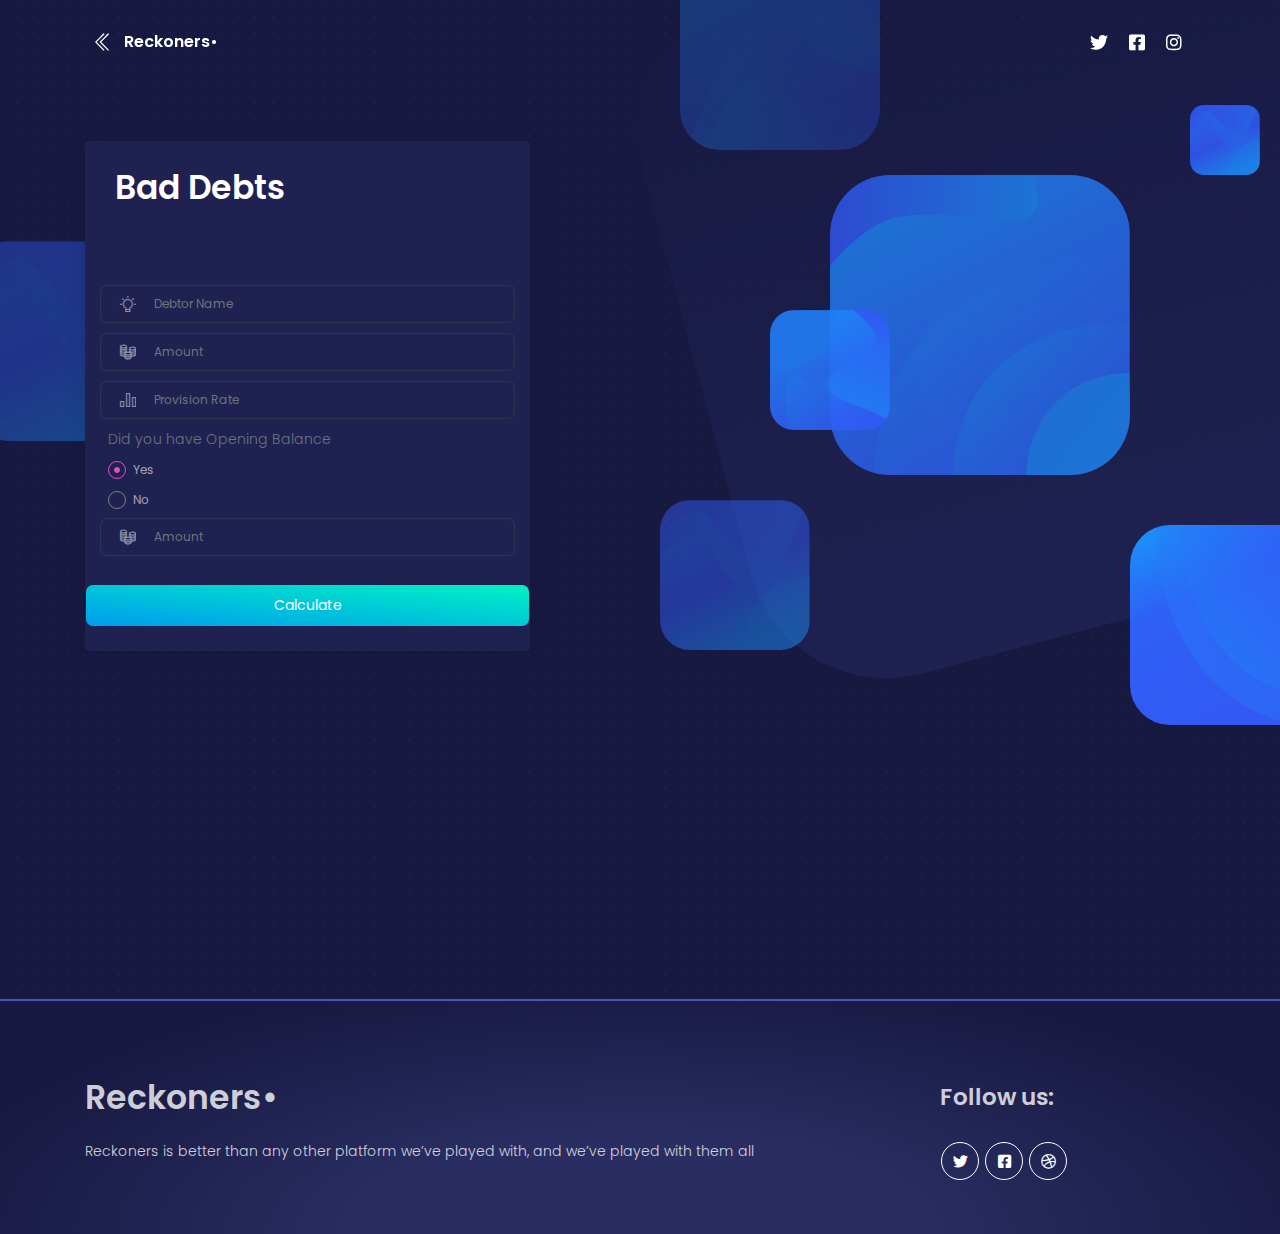
==== Bad Debts form.html @ d652dbe4 "expenseAdjustments-JS  file added" ====
<!DOCTYPE html>
<html lang="en">

<head>
  <meta charset="utf-8" />
  <meta name="viewport" content="width=device-width, initial-scale=1, shrink-to-fit=no">
  <link rel="apple-touch-icon" sizes="76x76" href="../assets/img/apple-icon.png">
  <link rel="icon" type="image/png" href="../assets/img/favicon.png">
  <title>
    Bad Debts
  </title>
  <!--     Fonts and icons     -->
  <link href="https://fonts.googleapis.com/css?family=Poppins:200,300,400,600,700,800" rel="stylesheet" />
  <link href="https://use.fontawesome.com/releases/v5.0.6/css/all.css" rel="stylesheet">
  <!-- Nucleo Icons -->
  <link href="./assets/css/nucleo-icons.css" rel="stylesheet" />
  <!-- CSS Files -->
  <link href="./assets/css/blk-design-system.css?v=1.0.0" rel="stylesheet" />
  <!-- CSS Just for demo purpose, don't include it in your project -->
  <link href="./assets/demo/demo.css" rel="stylesheet" />
  <script src="javascript/badDebtAdjustments.js"></script>
</head>

<body class="register-page">
   <!-- Navbar -->
   <nav class="navbar navbar-expand-lg fixed-top navbar-transparent " color-on-scroll="100">
    <div class="container">
      <div class="navbar-translate">
        <ul class="navbar-nav">
          <li class="nav-item p-0">
            <a class="nav-link" rel="tooltip" data-placement="bottom" href="index.html">
              <i class="tim-icons icon-double-left"></i>
            </a>
          </li>
          <li class="nav-item p-0">
            <a class="navbar-brand" href="index.html" rel="tooltip" data-placement="bottom">
              <span>Reckoners•</span>
            </a>
          </li>
        </ul>
        <button class="navbar-toggler navbar-toggler" type="button" data-toggle="collapse" data-target="#navigation" aria-controls="navigation-index" aria-expanded="false" aria-label="Toggle navigation">
          <span class="navbar-toggler-bar bar1"></span>
          <span class="navbar-toggler-bar bar2"></span>
          <span class="navbar-toggler-bar bar3"></span>
        </button>
      </div>


      <div class="collapse navbar-collapse justify-content-end" id="navigation">
        <div class="navbar-collapse-header">
          <div class="row">
            <div class="col-6 collapse-brand">
              <a>
                Reckoners•
              </a>
            </div>
            <div class="col-6 collapse-close text-right">
              <button type="button" class="navbar-toggler" data-toggle="collapse" data-target="#navigation" aria-controls="navigation-index" aria-expanded="false" aria-label="Toggle navigation">
                <i class="tim-icons icon-simple-remove"></i>
              </button>
            </div>
          </div>
        </div>
        <ul class="navbar-nav">
          <li class="nav-item p-0">
            <a class="nav-link" rel="tooltip" title="Follow us on Twitter" data-placement="bottom" href="https://twitter.com" target="_blank">
              <i class="fab fa-twitter"></i>
              <p class="d-lg-none d-xl-none">Twitter</p>
            </a>
          </li>
          <li class="nav-item p-0">
            <a class="nav-link" rel="tooltip" title="Like us on Facebook" data-placement="bottom" href="https://www.facebook.com" target="_blank">
              <i class="fab fa-facebook-square"></i>
              <p class="d-lg-none d-xl-none">Facebook</p>
            </a>
          </li>
          <li class="nav-item p-0">
            <a class="nav-link" rel="tooltip" title="Follow us on Instagram" data-placement="bottom" href="https://www.instagram.com" target="_blank">
              <i class="fab fa-instagram"></i>
              <p class="d-lg-none d-xl-none">Instagram</p>
            </a>
          </li>
        </ul>
      </div>
    </div>
  </nav>
  <!-- End Navbar -->
  <div class="wrapper">
    <div class="page-header">
      <div class="page-header-image"></div>
      <div class="content">
        <div class="container">
          <div class="row">
            <div class="col-lg-5 col-md-6 offset-lg-0 offset-md-3">
              <div id="square7" class="square square-7"></div>
              <div id="square8" class="square square-8"></div>
              <div class="card card-register">
                <div class="card-header">
                  <h1 class="title">Bad Debts</h1>
                </div>
                <div class="card-body">
                  <form class="form">
                    <div class="input-group">
                      <div class="input-group-prepend">
                        <div class="input-group-text">
                          <i class="tim-icons icon-bulb-63"></i>
                        </div>
                      </div>
                      <input type="text" class="form-control" placeholder="Debtor Name">
                    </div>
                    
                    <div class="input-group">
                      <div class="input-group-prepend">
                        <div class="input-group-text">
                          <i class="tim-icons icon-coins"></i>
                        </div>
                      </div>
                      <input type="text" placeholder="Amount" class="form-control">
                    </div>

                    <div class="input-group">
                      <div class="input-group-prepend">
                        <div class="input-group-text">
                          <i class="tim-icons icon-chart-bar-32

                          "></i>
                        </div>
                      </div>
                      <input type="text" placeholder="Provision Rate" class="form-control">
                    </div>


                    <!-- <div class="input-group">
                      <div class="input-group-prepend" >
                        <div class="input-group-text"  >
                          <i class="tim-icons icon-coins"></i>
                        </div>
                      </div>
                      <p class="form-control">Opening Balance </p>  
                    </div> -->
                    <p class="text-muted" style="margin-left:0.5rem;">Did you have Opening Balance</p>
                    <div class="form-check form-check-radio" style="margin: 0.5rem;">
                      <label class="form-check-label">
                        <input class="form-check-input" type="radio" name="exampleRadios" id="exampleRadios1" value="option1" checked>
                        <span class="form-check-sign"></span>
                        Yes
                      </label>
                    </div>
                    <div class="form-check form-check-radio" style="margin: 0.5rem;">
                      <label class="form-check-label">
                        <input class="form-check-input" type="radio" name="exampleRadios" id="exampleRadios1" value="option1">
                        <span class="form-check-sign"></span>
                       No
                      </label>
                    </div>
                  
                    <div class="input-group">
                      <div class="input-group-prepend">
                        <div class="input-group-text">
                          <i class="tim-icons icon-coins"></i>
                        </div>
                      </div>
                      <input type="text" placeholder="Amount" class="form-control">
                    </div>
                  </form>
                </div>
                <button class="btn btn-success" data-toggle="modal" data-target="#myModal2">
                  Calculate
                </button>
                <br>
              </div>
            </div>
          </div>
          <div class="register-bg"></div>
          <div id="square1" class="square square-1"></div>
          <div id="square2" class="square square-2"></div>
          <div id="square3" class="square square-3"></div>
          <div id="square4" class="square square-4"></div>
          <div id="square5" class="square square-5"></div>
          <div id="square6" class="square square-6"></div>
        </div>
      </div>
    </div>
    <footer class="footer">
      <div class="container">
        <div class="row">
          <div class="col-md-9">
            <h1 class="title">Reckoners•</h1>
            <p style="text-align: left;">Reckoners is better than any other platform we’ve played with, and we’ve played with them all</p>
          </div>
          <div class="col-md-3">
            <h3 class="title">Follow us:</h3>
            <div class="btn-wrapper profile">
              <a target="_blank" href="https://twitter.com" class="btn btn-icon btn-neutral btn-round btn-simple" data-toggle="tooltip" data-original-title="Follow us">
                <i class="fab fa-twitter"></i>
              </a>
              <a target="_blank" href="https://www.facebook.com" class="btn btn-icon btn-neutral btn-round btn-simple" data-toggle="tooltip" data-original-title="Like us">
                <i class="fab fa-facebook-square"></i>
              </a>
              <a target="_blank" href="https://dribbble.com" class="btn btn-icon btn-neutral  btn-round btn-simple" data-toggle="tooltip" data-original-title="Follow us">
                <i class="fab fa-dribbble"></i>
              </a>
            </div>
          </div>
        </div>
      </div>
    </footer>
  </div>


     <!-- Form Modal -->
     <div class="modal fade modal-black" id="myModal2" tabindex="-1" role="dialog" aria-labelledby="myModalLabel" aria-hidden="true">
      <div class="modal-dialog">
        <div class="modal-content">
          <div class="modal-header justify-content-center">
            <button type="button" class="close" data-dismiss="modal" aria-hidden="true">
              <i class="tim-icons icon-simple-remove text-white"></i>
            </button>
            <div class="text-muted text-center ml-auto mr-auto">
              <h3 class="mb-0">Sign in with</h3>
            </div>
          </div>
          <div class="modal-body">
            <div class="btn-wrapper text-center">
              <a href="#" class="btn btn-neutral btn-icon">
                <img src="assets/img/github.svg">
              </a>
              <a href="#" class="btn btn-neutral btn-icon">
                <img src="assets/img/google.svg">
              </a>
            </div>
            <div class="text-center text-muted mb-4 mt-3">
              <small>Or sign in with credentials</small>
            </div>
            <form role="form">
              <div class="form-group mb-3">
                <div class="input-group input-group-alternative">
                  <div class="input-group-prepend">
                    <span class="input-group-text">
                      <i class="tim-icons icon-email-85"></i>
                    </span>
                  </div>
                  <input class="form-control" placeholder="Email" type="email">
                </div>
              </div>
              <div class="form-group">
                <div class="input-group input-group-alternative">
                  <div class="input-group-prepend">
                    <span class="input-group-text">
                      <i class="tim-icons icon-key-25"></i>
                    </span>
                  </div>
                  <input class="form-control" placeholder="Password" type="password">
                </div>
              </div>
              <div class="form-check mt-3">
                <label class="form-check-label">
                  <input class="form-check-input" type="checkbox" checked>
                  <span class="form-check-sign"></span>
                  Remember me!
                </label>
              </div>
              <div class="text-center">
                <button type="button" class="btn btn-primary my-4">Sign in</button>
              </div>
            </form>
          </div>
        </div>
      </div>
    </div>

  <!--   Core JS Files   -->
  <script src="./assets/js/core/jquery.min.js" type="text/javascript"></script>
  <script src="./assets/js/core/popper.min.js" type="text/javascript"></script>
  <script src="./assets/js/core/bootstrap.min.js" type="text/javascript"></script>
  <script src="./assets/js/plugins/perfect-scrollbar.jquery.min.js"></script>
  <!--  Plugin for Switches, full documentation here: http://www.jque.re/plugins/version3/bootstrap.switch/ -->
  <script src="./assets/js/plugins/bootstrap-switch.js"></script>
  <!--  Plugin for the Sliders, full documentation here: http://refreshless.com/nouislider/ -->
  <script src="./assets/js/plugins/nouislider.min.js" type="text/javascript"></script>
  <!-- Chart JS -->
  <script src="./assets/js/plugins/chartjs.min.js"></script>
  <!--  Plugin for the DatePicker, full documentation here: https://github.com/uxsolutions/bootstrap-datepicker -->
  <script src="./assets/js/plugins/moment.min.js"></script>
  <script src="./assets/js/plugins/bootstrap-datetimepicker.js" type="text/javascript"></script>
  <!-- Black Dashboard DEMO methods, don't include it in your project! -->
  <script src="./assets/demo/demo.js"></script>
  <!-- Control Center for Black UI Kit: parallax effects, scripts for the example pages etc -->
  <script src="./assets/js/blk-design-system.min.js?v=1.0.0" type="text/javascript"></script>
  <script>
    $(document).ready(function() {
      blackKit.initDatePicker();
      blackKit.initSliders();
    });

    function scrollToDownload() {

      if ($('.section-download').length != 0) {
        $("html, body").animate({
          scrollTop: $('.section-download').offset().top
        }, 1000);
      }
    }
  </script>
</body>

</html>
---- assets/css/nucleo-icons.css ----
/* --------------------------------

Nucleo Outline Web Font - nucleoapp.com/
License - nucleoapp.com/license/
Created using IcoMoon - icomoon.io

-------------------------------- */

@font-face {
  font-family: 'Nucleo';
  src: url('../fonts/nucleo.eot');
  src: url('../fonts/nucleo.eot') format('embedded-opentype'), url('../fonts/nucleo.woff2') format('woff2'), url('../fonts/nucleo.woff') format('woff'), url('../fonts/nucleo.ttf') format('truetype'), url('../fonts/nucleo.svg') format('svg');
  font-weight: normal;
  font-style: normal;
}

/*------------------------
	base class definition
-------------------------*/

.tim-icons {
  display: inline-block;
  font: normal normal normal 1em/1 'Nucleo';
  vertical-align: middle;
  speak: none;
  text-transform: none;
  /* Better Font Rendering */
  -webkit-font-smoothing: antialiased;
  -moz-osx-font-smoothing: grayscale;
}

.font-icon-detail {
  text-align: center;
  padding: 45px 0 30px;
  border: 1px solid #e44cc4;
  border-radius: .1875rem;
  margin: 15px 0;
  min-height: 168px;
}

.font-icon-detail i {
  color: #FFFFFF;
  font-size: 1.5em;
}

.font-icon-detail p {
  color: #e44cc4 !important;
  margin-top: 30px;
  padding: 0 10px;
  font-size: .7142em;
}

/*------------------------
  change icon size
-------------------------*/

.tim-icons-sm {
  font-size: 0.8em;
}

.tim-icons-lg {
  font-size: 1.2em;
}

/* absolute units */

.tim-icons-16 {
  font-size: 16px;
}

.tim-icons-32 {
  font-size: 32px;
}

/*----------------------------------
  add a square/circle background
-----------------------------------*/

.tim-icons-bg-square,
.tim-icons-bg-circle {
  padding: 0.35em;
}

.tim-icons-bg-circle {
  border-radius: 50%;
}

/*------------------------
  list icons
-------------------------*/

/*------------------------
  spinning icons
-------------------------*/

.tim-icons-is-spinning {
  -webkit-animation: tim-icons-spin 2s infinite linear;
  -moz-animation: tim-icons-spin 2s infinite linear;
  animation: tim-icons-spin 2s infinite linear;
}

@-webkit-keyframes tim-icons-spin {
  0% {
    -webkit-transform: rotate(0deg);
  }
  100% {
    -webkit-transform: rotate(360deg);
  }
}

@-moz-keyframes tim-icons-spin {
  0% {
    -moz-transform: rotate(0deg);
  }
  100% {
    -moz-transform: rotate(360deg);
  }
}

@keyframes tim-icons-spin {
  0% {
    -webkit-transform: rotate(0deg);
    -moz-transform: rotate(0deg);
    -ms-transform: rotate(0deg);
    -o-transform: rotate(0deg);
    transform: rotate(0deg);
  }
  100% {
    -webkit-transform: rotate(360deg);
    -moz-transform: rotate(360deg);
    -ms-transform: rotate(360deg);
    -o-transform: rotate(360deg);
    transform: rotate(360deg);
  }
}

/*------------------------
  rotated/flipped icons
-------------------------*/

/*------------------------
	icons
-------------------------*/

.icon-alert-circle-exc::before {
  content: "\ea02";
}

.icon-align-center::before {
  content: "\ea03";
}

.icon-align-left-2::before {
  content: "\ea04";
}

.icon-app::before {
  content: "\ea05";
}

.icon-atom::before {
  content: "\ea06";
}

.icon-attach-87::before {
  content: "\ea07";
}

.icon-badge::before {
  content: "\ea08";
}

.icon-bag-16::before {
  content: "\ea09";
}

.icon-bank::before {
  content: "\ea0a";
}

.icon-basket-simple::before {
  content: "\ea0b";
}

.icon-bell-55::before {
  content: "\ea0c";
}

.icon-bold::before {
  content: "\ea0d";
}

.icon-book-bookmark::before {
  content: "\ea0e";
}

.icon-bulb-63::before {
  content: "\ea0f";
}

.icon-bullet-list-67::before {
  content: "\ea10";
}

.icon-bus-front-12::before {
  content: "\ea11";
}

.icon-button-pause::before {
  content: "\ea12";
}

.icon-button-power::before {
  content: "\ea13";
}

.icon-calendar-60::before {
  content: "\ea14";
}

.icon-camera-18::before {
  content: "\ea15";
}

.icon-caps-small::before {
  content: "\ea16";
}

.icon-cart::before {
  content: "\ea17";
}

.icon-chart-bar-32::before {
  content: "\ea18";
}

.icon-chart-pie-36::before {
  content: "\ea19";
}

.icon-chat-33::before {
  content: "\ea1a";
}

.icon-check-2::before {
  content: "\ea1b";
}

.icon-cloud-download-93::before {
  content: "\ea1c";
}

.icon-cloud-upload-94::before {
  content: "\ea1d";
}

.icon-coins::before {
  content: "\ea1e";
}

.icon-compass-05::before {
  content: "\ea1f";
}

.icon-controller::before {
  content: "\ea20";
}

.icon-credit-card::before {
  content: "\ea21";
}

.icon-delivery-fast::before {
  content: "\ea22";
}

.icon-double-left::before {
  content: "\ea23";
}

.icon-double-right::before {
  content: "\ea24";
}

.icon-email-85::before {
  content: "\ea25";
}

.icon-gift-2::before {
  content: "\ea26";
}

.icon-globe-2::before {
  content: "\ea27";
}

.icon-headphones::before {
  content: "\ea28";
}

.icon-heart-2::before {
  content: "\ea29";
}

.icon-html5::before {
  content: "\ea2a";
}

.icon-image-02::before {
  content: "\ea2b";
}

.icon-istanbul::before {
  content: "\ea2c";
}

.icon-key-25::before {
  content: "\ea2d";
}

.icon-laptop::before {
  content: "\ea2e";
}

.icon-light-3::before {
  content: "\ea2f";
}

.icon-link-72::before {
  content: "\ea30";
}

.icon-lock-circle::before {
  content: "\ea31";
}

.icon-map-big::before {
  content: "\ea32";
}

.icon-minimal-down::before {
  content: "\ea33";
}

.icon-minimal-left::before {
  content: "\ea34";
}

.icon-minimal-right::before {
  content: "\ea35";
}

.icon-minimal-up::before {
  content: "\ea36";
}

.icon-mobile::before {
  content: "\ea37";
}

.icon-molecule-40::before {
  content: "\ea38";
}

.icon-money-coins::before {
  content: "\ea39";
}

.icon-notes::before {
  content: "\ea3a";
}

.icon-palette::before {
  content: "\ea3b";
}

.icon-paper::before {
  content: "\ea3c";
}

.icon-pencil::before {
  content: "\ea3d";
}

.icon-pin::before {
  content: "\ea3e";
}

.icon-planet::before {
  content: "\ea3f";
}

.icon-puzzle-10::before {
  content: "\ea40";
}

.icon-satisfied::before {
  content: "\ea41";
}

.icon-scissors::before {
  content: "\ea42";
}

.icon-send::before {
  content: "\ea43";
}

.icon-settings-gear-63::before {
  content: "\ea44";
}

.icon-settings::before {
  content: "\ea45";
}

.icon-simple-add::before {
  content: "\ea46";
}

.icon-simple-delete::before {
  content: "\ea47";
}

.icon-simple-remove::before {
  content: "\ea48";
}

.icon-single-02::before {
  content: "\ea49";
}

.icon-single-copy-04::before {
  content: "\ea4a";
}

.icon-sound-wave::before {
  content: "\ea4b";
}

.icon-spaceship::before {
  content: "\ea4c";
}

.icon-square-pin::before {
  content: "\ea4d";
}

.icon-support-17::before {
  content: "\ea4e";
}

.icon-tablet-2::before {
  content: "\ea4f";
}

.icon-tag::before {
  content: "\ea50";
}

.icon-tap-02::before {
  content: "\ea51";
}

.icon-tie-bow::before {
  content: "\ea52";
}

.icon-time-alarm::before {
  content: "\ea53";
}

.icon-trash-simple::before {
  content: "\ea54";
}

.icon-triangle-right-17::before {
  content: "\ea55";
}

.icon-trophy::before {
  content: "\ea56";
}

.icon-tv-2::before {
  content: "\ea57";
}

.icon-upload::before {
  content: "\ea58";
}

.icon-user-run::before {
  content: "\ea59";
}

.icon-vector::before {
  content: "\ea5a";
}

.icon-video-66::before {
  content: "\ea5b";
}

.icon-volume-98::before {
  content: "\ea5c";
}

.icon-wallet-43::before {
  content: "\ea5d";
}

.icon-watch-time::before {
  content: "\ea5e";
}

.icon-wifi::before {
  content: "\ea5f";
}

.icon-world::before {
  content: "\ea60";
}

.icon-zoom-split::before {
  content: "\ea61";
}

.icon-refresh-01::before {
  content: "\ea62";
}

.icon-refresh-02::before {
  content: "\ea63";
}

.icon-shape-star::before {
  content: "\ea64";
}

.icon-components::before {
  content: "\ea65";
}
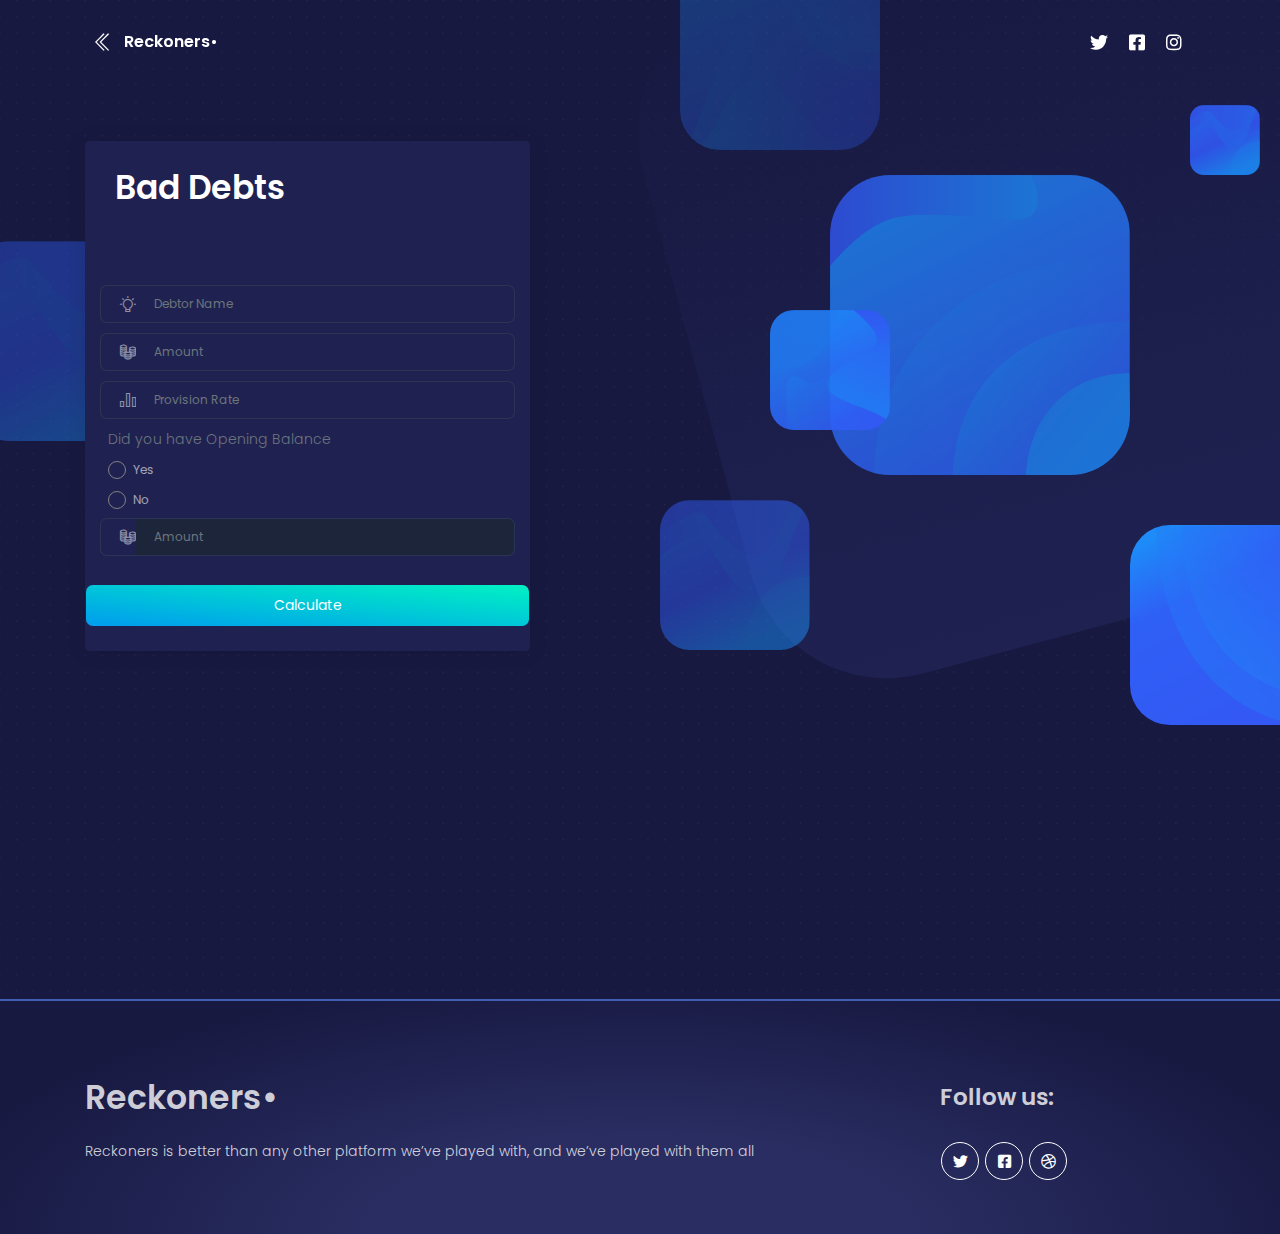
==== commit d50f9cad: "Bad Debt JS file added" ====
--- a/Bad Debts form.html
+++ b/Bad Debts form.html
@@ -99,14 +99,14 @@
                   <h1 class="title">Bad Debts</h1>
                 </div>
                 <div class="card-body">
-                  <form class="form">
+                  <form class="form" id="form">
                     <div class="input-group">
                       <div class="input-group-prepend">
                         <div class="input-group-text">
                           <i class="tim-icons icon-bulb-63"></i>
                         </div>
                       </div>
-                      <input type="text" class="form-control" placeholder="Debtor Name">
+                      <input type="text" class="form-control" placeholder="Debtor Name" id="D_name">
                     </div>
                     
                     <div class="input-group">
@@ -115,7 +115,7 @@
                           <i class="tim-icons icon-coins"></i>
                         </div>
                       </div>
-                      <input type="text" placeholder="Amount" class="form-control">
+                      <input type="text" placeholder="Amount" class="form-control" id="D_amount">
                     </div>
 
                     <div class="input-group">
@@ -126,7 +126,7 @@
                           "></i>
                         </div>
                       </div>
-                      <input type="text" placeholder="Provision Rate" class="form-control">
+                      <input type="text" placeholder="Provision Rate" class="form-control" id="P_rate">
                     </div>
 
 
@@ -141,17 +141,23 @@
                     <p class="text-muted" style="margin-left:0.5rem;">Did you have Opening Balance</p>
                     <div class="form-check form-check-radio" style="margin: 0.5rem;">
                       <label class="form-check-label">
-                        <input class="form-check-input" type="radio" name="exampleRadios" id="exampleRadios1" value="option1" checked>
+                        <input class="form-check-input" type="radio" name="exampleRadios" id="DRadios" value="B" onclick="fun1()" >
                         <span class="form-check-sign"></span>
                         Yes
                       </label>
+                     
                     </div>
                     <div class="form-check form-check-radio" style="margin: 0.5rem;">
                       <label class="form-check-label">
-                        <input class="form-check-input" type="radio" name="exampleRadios" id="exampleRadios1" value="option1">
+                        <input class="form-check-input" type="radio" name="exampleRadios" id="DRadios" value="noB" >
                         <span class="form-check-sign"></span>
                        No
                       </label>
+                      <script>
+                        function fun1(){
+                          document.getElementById("P_amount").disabled=false;
+                        }
+                      </script>
                     </div>
                   
                     <div class="input-group">
@@ -160,11 +166,11 @@
                           <i class="tim-icons icon-coins"></i>
                         </div>
                       </div>
-                      <input type="text" placeholder="Amount" class="form-control">
+                      <input type="text" placeholder="Amount" class="form-control" id="P_amount" disabled>
                     </div>
                   </form>
                 </div>
-                <button class="btn btn-success" data-toggle="modal" data-target="#myModal2">
+                <button class="btn btn-success" data-toggle="modal" data-target="#myModal2"  onclick="return calculate(form)">
                   Calculate
                 </button>
                 <br>
@@ -209,7 +215,7 @@
 
 
      <!-- Form Modal -->
-     <div class="modal fade modal-black" id="myModal2" tabindex="-1" role="dialog" aria-labelledby="myModalLabel" aria-hidden="true">
+     <div class="modal fade modal-black" id="myModal2" tabindex="-1" role="dialog" aria-labelledby="myModalLabel" aria-hidden="true" style="backdrop-filter: blur(10px);">
       <div class="modal-dialog">
         <div class="modal-content">
           <div class="modal-header justify-content-center">
@@ -217,53 +223,58 @@
               <i class="tim-icons icon-simple-remove text-white"></i>
             </button>
             <div class="text-muted text-center ml-auto mr-auto">
-              <h3 class="mb-0">Sign in with</h3>
+              <h3 class="mb-0">Bad Debts</h3>
             </div>
           </div>
           <div class="modal-body">
-            <div class="btn-wrapper text-center">
-              <a href="#" class="btn btn-neutral btn-icon">
-                <img src="assets/img/github.svg">
-              </a>
-              <a href="#" class="btn btn-neutral btn-icon">
-                <img src="assets/img/google.svg">
-              </a>
-            </div>
-            <div class="text-center text-muted mb-4 mt-3">
-              <small>Or sign in with credentials</small>
-            </div>
             <form role="form">
               <div class="form-group mb-3">
-                <div class="input-group input-group-alternative">
-                  <div class="input-group-prepend">
-                    <span class="input-group-text">
-                      <i class="tim-icons icon-email-85"></i>
-                    </span>
-                  </div>
-                  <input class="form-control" placeholder="Email" type="email">
-                </div>
+              
+                <div id="dout1"></div>
+                <div id="dout2"></div>
+                <br>
+
+                <table style="border:1px solid white;">
+                  <tr style="background-color:white;">
+                    <td style="color:black;font-weight: bold;">Profit & Loss Statement:</td>
+                    <th></th>
+                  </tr>
+                  <tr colspan="2">
+                    <td style="font-style: italic;font-weight: bold;">Selling & Distributive Expenses</td>
+                  </tr>
+                  <tr> 
+                    <td id="dout2_1">
+                    <td id="dout2_2" style="font-weight: bold;"></td>
+                  </tr>
+                  </table><br>
+                  <table style="border:1px solid white;">
+                    <tr style="background-color:white;">
+                      <td style="color:black;font-weight: bold;">Statement of Financial Position:</td>
+                      <td></td>
+                    </tr>
+                    <tr>
+                      <td style="font-style: italic;font-weight: bold;" >Current Assets</td>
+                      <td style="text-align:left;">Rs.</td>
+                    </tr>
+                     <tr> 
+                       <td id="dout3_1">&nbsp;</td>
+                       <td id="dout3_2" style="font-weight: bold;"></td>
+                    </tr>
+                    <tr> 
+                      <td id="dout3_3">&nbsp;</td>
+                      <td id="dout3_4" style="font-weight: bold;border-bottom: 1px solid white;"></td>
+                   </tr>
+                   <tr> 
+                    <td></td>
+                    <td id="dout3_5" style="font-weight: bold;"></td>
+                 </tr>
+                    </table><br>
+                
+             
               </div>
-              <div class="form-group">
-                <div class="input-group input-group-alternative">
-                  <div class="input-group-prepend">
-                    <span class="input-group-text">
-                      <i class="tim-icons icon-key-25"></i>
-                    </span>
-                  </div>
-                  <input class="form-control" placeholder="Password" type="password">
-                </div>
-              </div>
-              <div class="form-check mt-3">
-                <label class="form-check-label">
-                  <input class="form-check-input" type="checkbox" checked>
-                  <span class="form-check-sign"></span>
-                  Remember me!
-                </label>
-              </div>
-              <div class="text-center">
-                <button type="button" class="btn btn-primary my-4">Sign in</button>
-              </div>
+     
             </form>
+            
           </div>
         </div>
       </div>
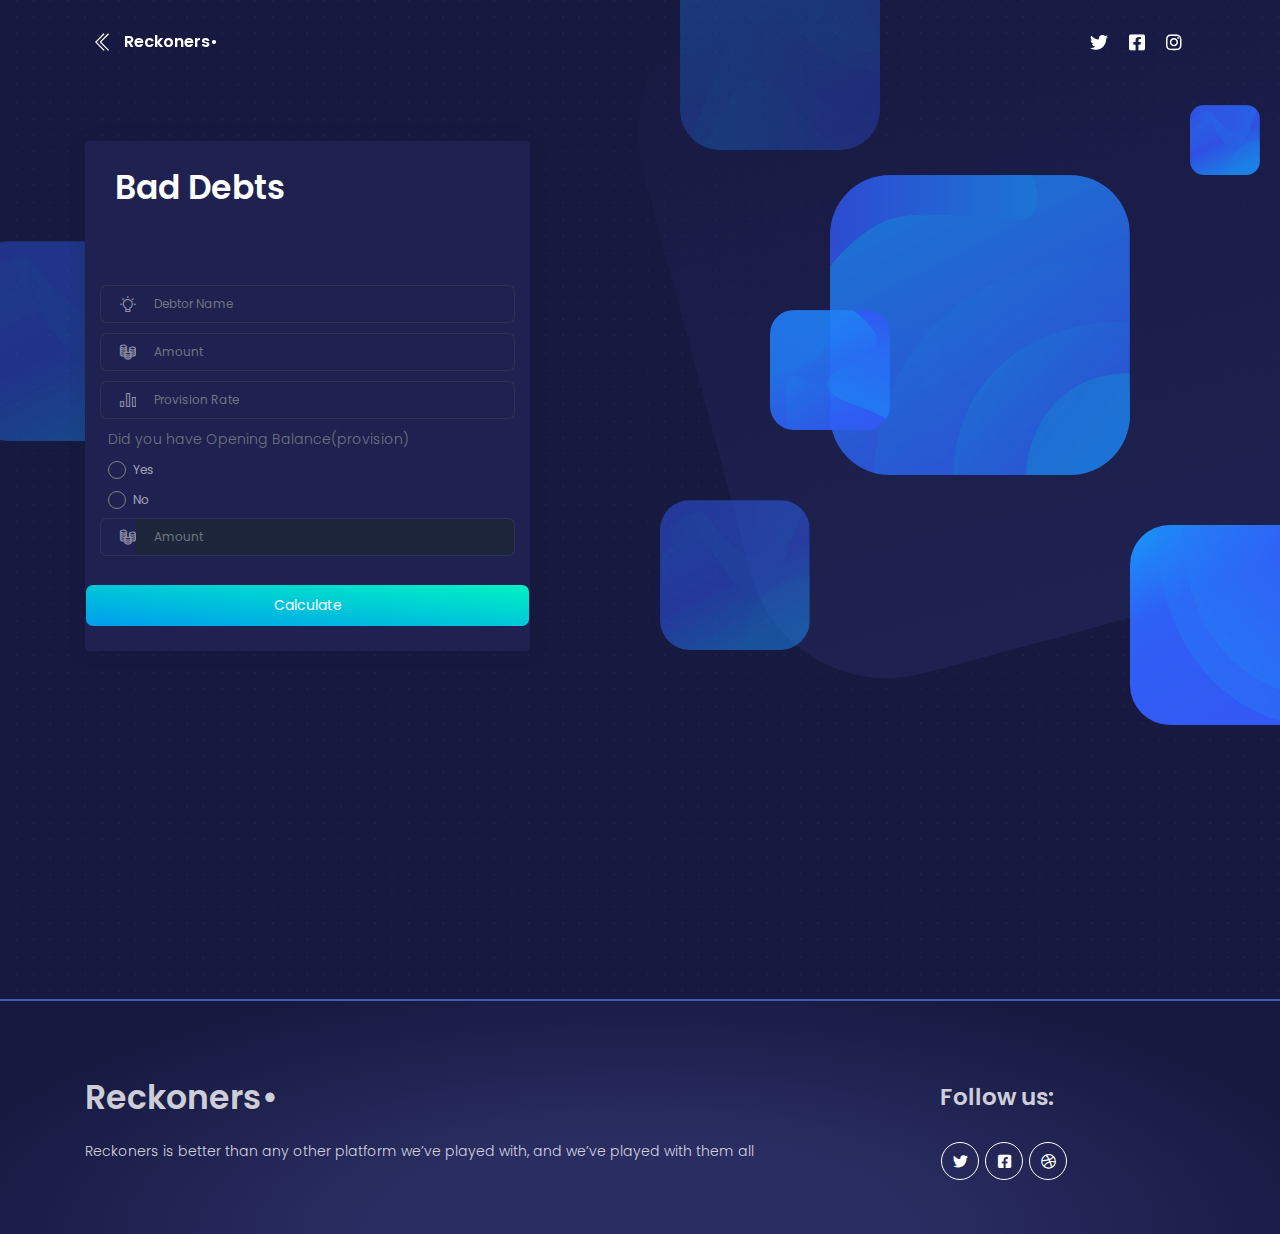
==== commit aacde590: "depreciation JS file edited" ====
--- a/Bad Debts form.html
+++ b/Bad Debts form.html
@@ -138,7 +138,7 @@
                       </div>
                       <p class="form-control">Opening Balance </p>  
                     </div> -->
-                    <p class="text-muted" style="margin-left:0.5rem;">Did you have Opening Balance</p>
+                    <p class="text-muted" style="margin-left:0.5rem;">Did you have Opening Balance(provision)</p>
                     <div class="form-check form-check-radio" style="margin: 0.5rem;">
                       <label class="form-check-label">
                         <input class="form-check-input" type="radio" name="exampleRadios" id="DRadios" value="B" onclick="fun1()" >
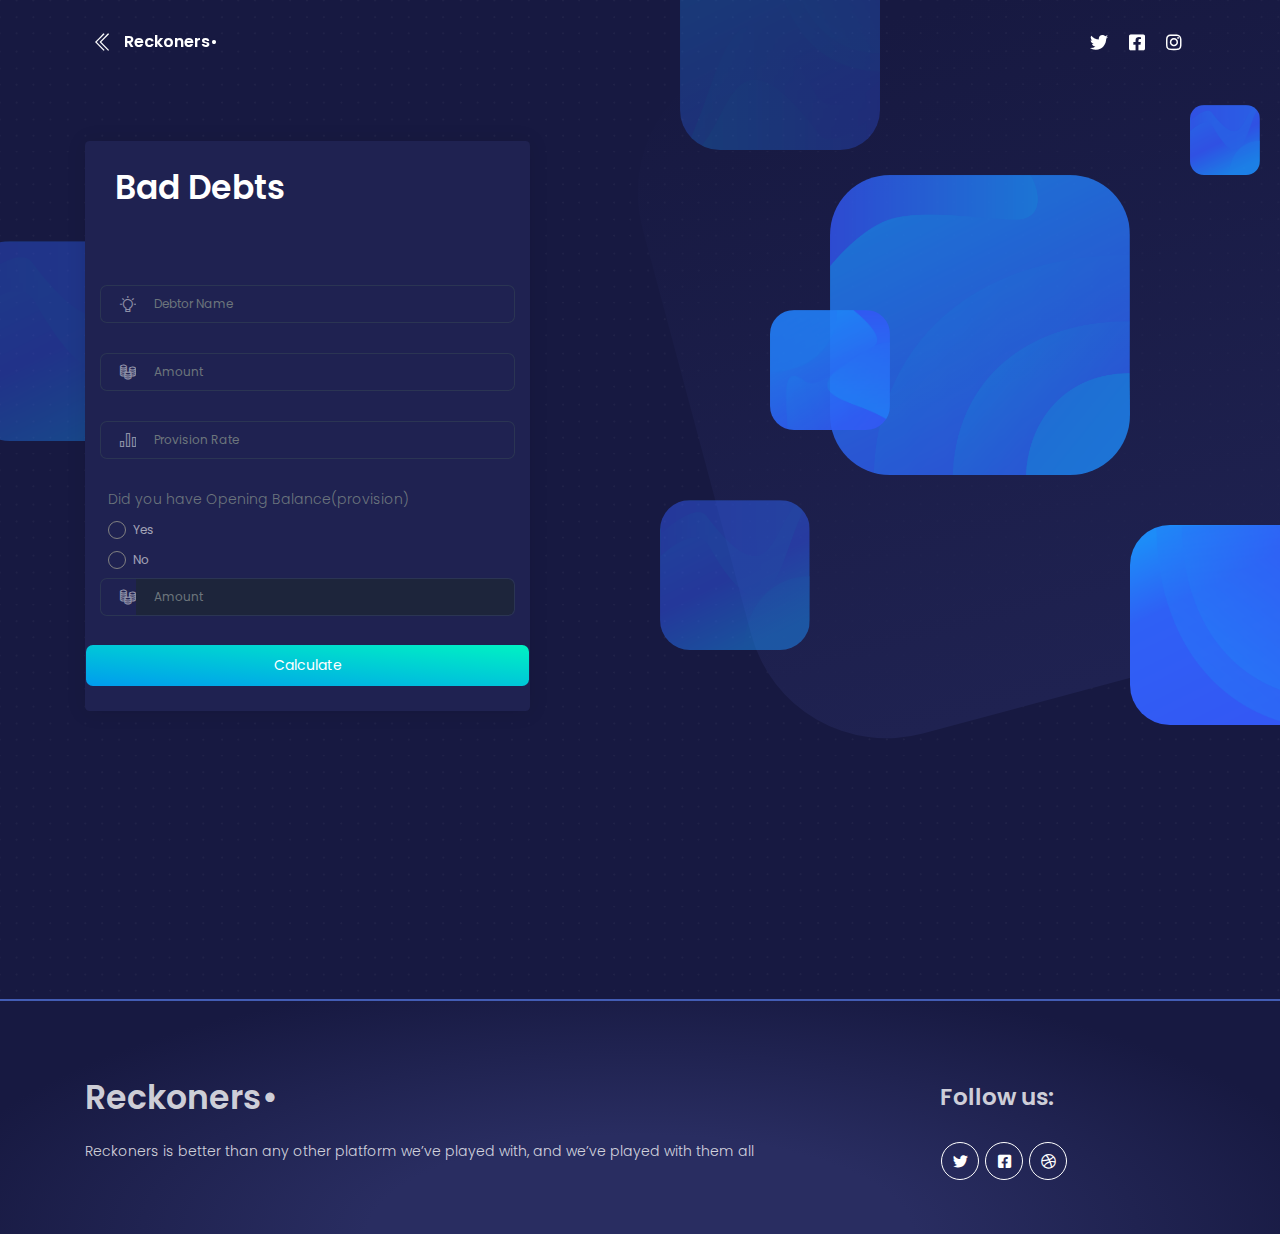
==== commit 819918bb: "Added Validation part for Expense and bad debt" ====
--- a/Bad Debts form.html
+++ b/Bad Debts form.html
@@ -106,8 +106,13 @@
                           <i class="tim-icons icon-bulb-63"></i>
                         </div>
                       </div>
-                      <input type="text" class="form-control" placeholder="Debtor Name" id="D_name">
-                    </div>
+                      <input type="text" class="form-control" placeholder="Debtor Name" id="D_name" onkeyup="row1Check()">
+                    </div>
+                    <!--Added constraints-->
+                    <div style="height:20px;">
+                      <p style="margin-left:54px;font-size: 11px;color: #FF00FF;font-weight: 600;" id="rowa"></p>
+                    </div>
+
                     
                     <div class="input-group">
                       <div class="input-group-prepend">
@@ -115,8 +120,13 @@
                           <i class="tim-icons icon-coins"></i>
                         </div>
                       </div>
-                      <input type="text" placeholder="Amount" class="form-control" id="D_amount">
-                    </div>
+                      <input type="text" placeholder="Amount" class="form-control" id="D_amount" onkeyup="row2Check()">
+                    </div>
+
+                    <!--Added constraints-->
+                    <div style="height:20px;">
+                      <p style="margin-left:54px;font-size: 11px;color: #FF00FF;font-weight: 600;" id="rowb"></p>
+                    </div>                    
 
                     <div class="input-group">
                       <div class="input-group-prepend">
@@ -126,8 +136,13 @@
                           "></i>
                         </div>
                       </div>
-                      <input type="text" placeholder="Provision Rate" class="form-control" id="P_rate">
-                    </div>
+                      <input type="text" placeholder="Provision Rate" class="form-control" id="P_rate" onkeyup="row3Check()">
+                    </div>
+
+                    <!--Added constraints-->
+                    <div style="height:20px;">
+                      <p style="margin-left:54px;font-size: 11px;color: #FF00FF;font-weight: 600;" id="rowc"></p>
+                    </div>                    
 
 
                     <!-- <div class="input-group">
@@ -149,13 +164,16 @@
                     </div>
                     <div class="form-check form-check-radio" style="margin: 0.5rem;">
                       <label class="form-check-label">
-                        <input class="form-check-input" type="radio" name="exampleRadios" id="DRadios" value="noB" >
+                        <input class="form-check-input" type="radio" name="exampleRadios" id="DRadios" value="noB" onclick="fun2()" >
                         <span class="form-check-sign"></span>
                        No
                       </label>
                       <script>
                         function fun1(){
                           document.getElementById("P_amount").disabled=false;
+                        }
+                        function fun2(){
+                          document.getElementById("P_amount").disabled=true;
                         }
                       </script>
                     </div>
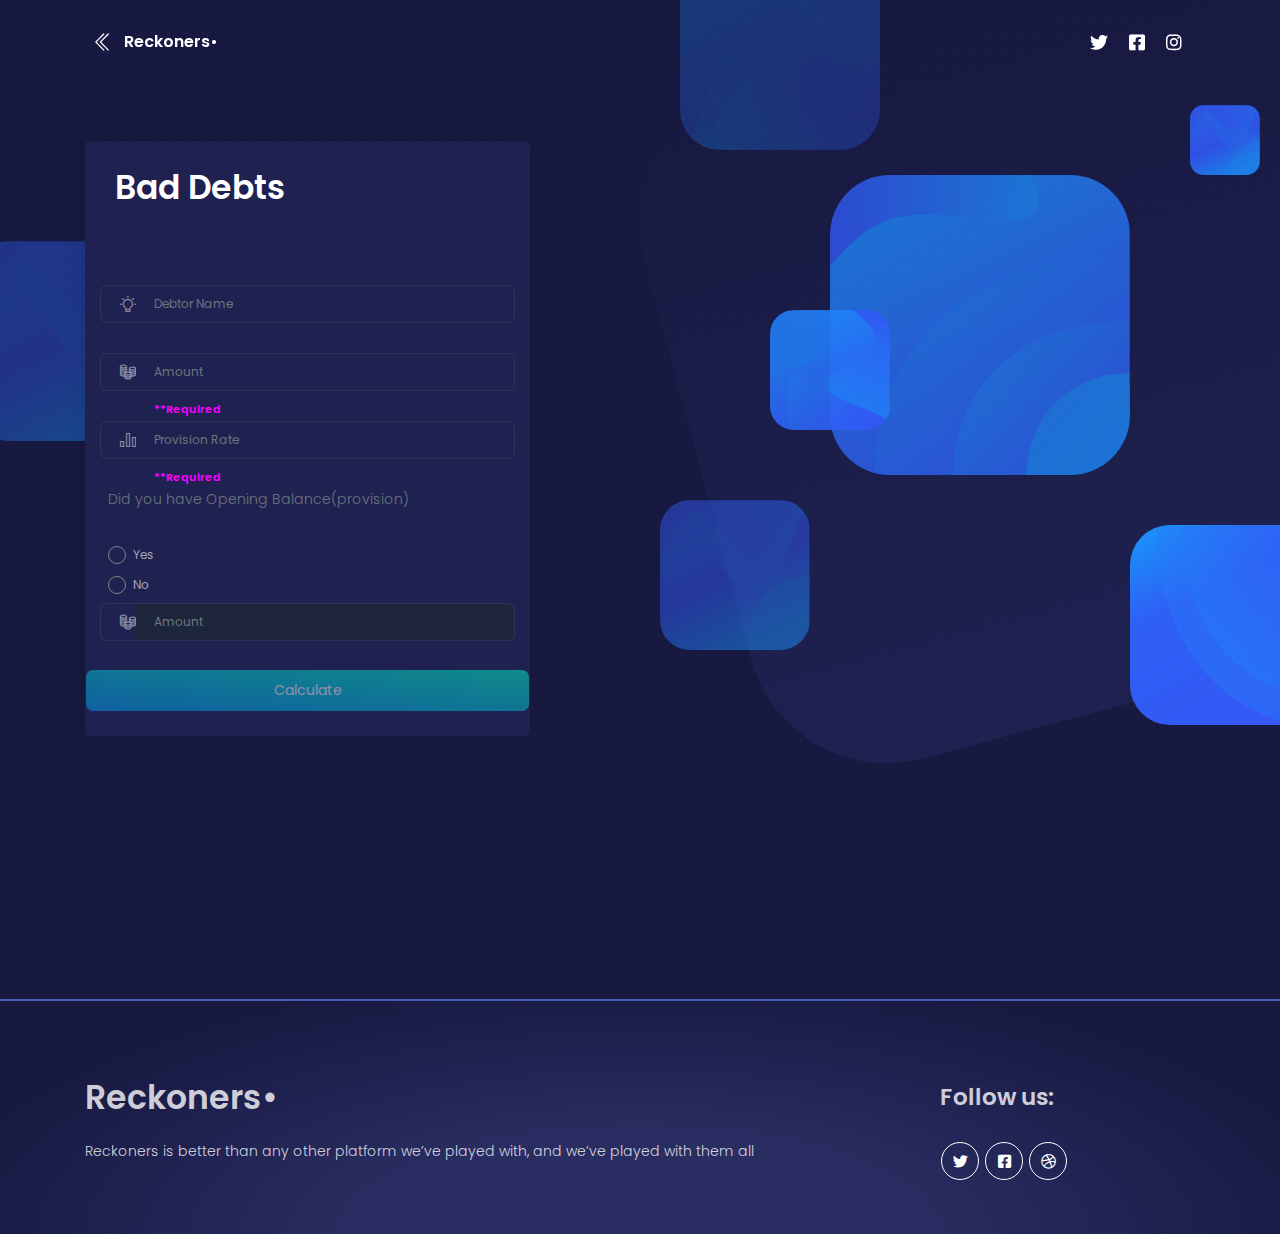
==== commit fe226f87: "bad debt js file updated" ====
--- a/Bad Debts form.html
+++ b/Bad Debts form.html
@@ -120,12 +120,12 @@
                           <i class="tim-icons icon-coins"></i>
                         </div>
                       </div>
-                      <input type="text" placeholder="Amount" class="form-control" id="D_amount" onkeyup="row2Check()">
+                      <input type="text" placeholder="Amount" class="form-control" id="D_amount" onkeyup="isEmpty()">
                     </div>
 
                     <!--Added constraints-->
                     <div style="height:20px;">
-                      <p style="margin-left:54px;font-size: 11px;color: #FF00FF;font-weight: 600;" id="rowb"></p>
+                      <p style="margin-left:54px;font-size: 11px;color: #FF00FF;font-weight: 600;" id="rowb">**Required</p>
                     </div>                    
 
                     <div class="input-group">
@@ -136,12 +136,12 @@
                           "></i>
                         </div>
                       </div>
-                      <input type="text" placeholder="Provision Rate" class="form-control" id="P_rate" onkeyup="row3Check()">
+                      <input type="text" placeholder="Provision Rate" class="form-control" id="P_rate" onkeyup="isEmpty()">
                     </div>
 
                     <!--Added constraints-->
                     <div style="height:20px;">
-                      <p style="margin-left:54px;font-size: 11px;color: #FF00FF;font-weight: 600;" id="rowc"></p>
+                      <p style="margin-left:54px;font-size: 11px;color: #FF00FF;font-weight: 600;" id="rowc">**Required</p>
                     </div>                    
 
 
@@ -154,9 +154,13 @@
                       <p class="form-control">Opening Balance </p>  
                     </div> -->
                     <p class="text-muted" style="margin-left:0.5rem;">Did you have Opening Balance(provision)</p>
+                     <!--Added constraints-->
+                     <div style="height:20px;">
+                      <p style="margin-left:54px;font-size: 11px;color: #FF00FF;font-weight: 600;text-align: right;" id="rowd"></p>
+                    </div>  
                     <div class="form-check form-check-radio" style="margin: 0.5rem;">
                       <label class="form-check-label">
-                        <input class="form-check-input" type="radio" name="exampleRadios" id="DRadios" value="B" onclick="fun1()" >
+                        <input class="form-check-input" type="radio" name="exampleRadios" id="DRadios" value="B" onclick="fun1()" onclick="isEmpty()" >
                         <span class="form-check-sign"></span>
                         Yes
                       </label>
@@ -164,7 +168,7 @@
                     </div>
                     <div class="form-check form-check-radio" style="margin: 0.5rem;">
                       <label class="form-check-label">
-                        <input class="form-check-input" type="radio" name="exampleRadios" id="DRadios" value="noB" onclick="fun2()" >
+                        <input class="form-check-input" type="radio" name="exampleRadios" id="DRadios" value="noB" onclick="fun2()" onclick="isEmpty()">
                         <span class="form-check-sign"></span>
                        No
                       </label>
@@ -188,7 +192,7 @@
                     </div>
                   </form>
                 </div>
-                <button class="btn btn-success" data-toggle="modal" data-target="#myModal2"  onclick="return calculate(form)">
+                <button class="btn btn-success" id="btn" data-toggle="modal" data-target="#myModal2" disabled onclick="return calculate(form)">
                   Calculate
                 </button>
                 <br>
